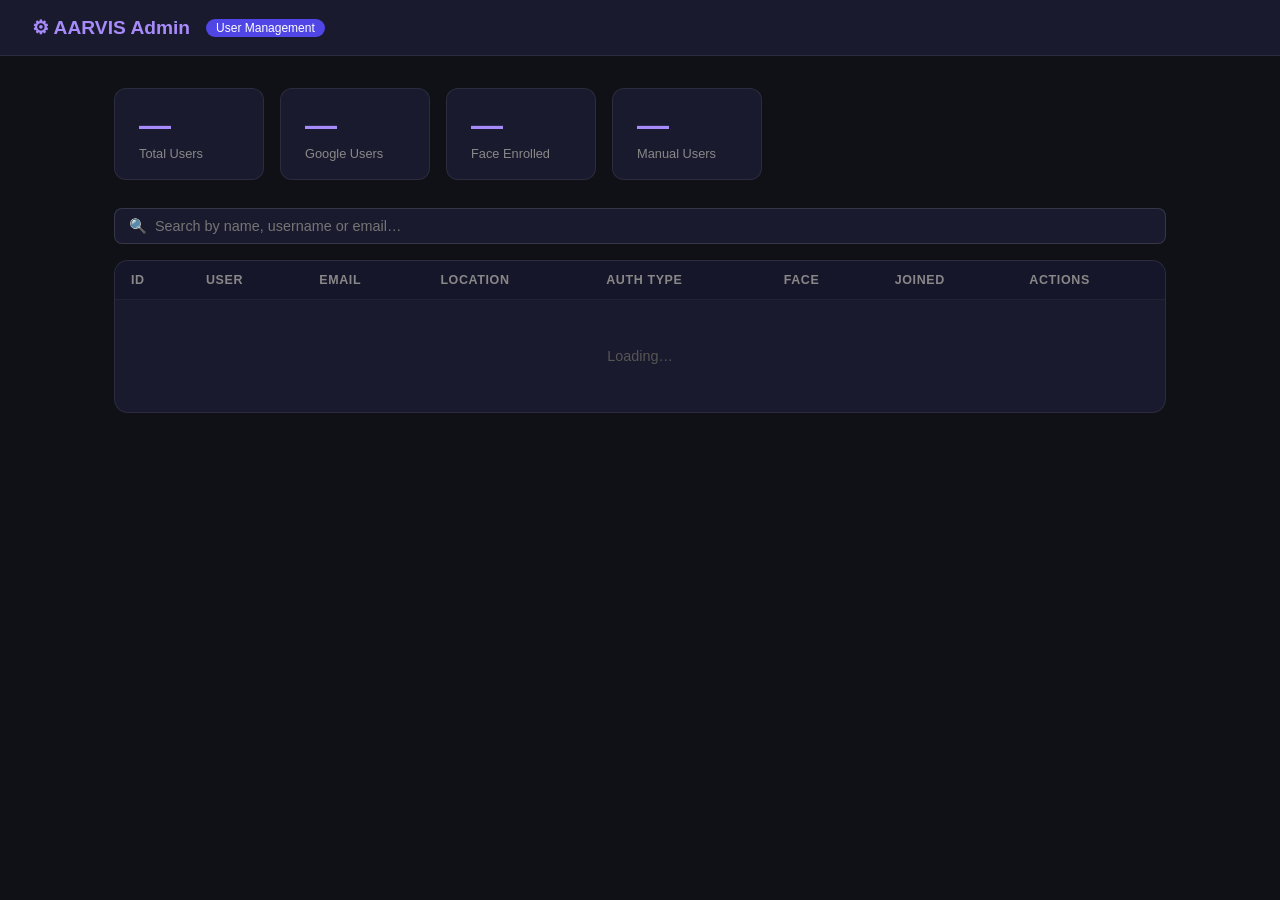
==== web/templates/admin.html @ 24c47ec5 "Adjusted UI resolution for compatibility with new monitors and final cleanup" ====
<!DOCTYPE html>
<html lang="en">
<head>
    <meta charset="UTF-8">
    <meta name="viewport" content="width=device-width, initial-scale=1.0">
    <title>AARVIS Admin</title>
    <style>
        * { margin: 0; padding: 0; box-sizing: border-box; }
        body {
            font-family: 'Segoe UI', sans-serif;
            background: #0f1117; color: #e0e0e0; min-height: 100vh;
        }
        header {
            background: #1a1a2e; border-bottom: 1px solid rgba(255,255,255,0.08);
            padding: 16px 32px; display: flex; align-items: center; gap: 16px;
        }
        header h1 { font-size: 1.2rem; font-weight: 700; color: #a78bfa; }
        header span { color: #666; font-size: 0.85rem; }
        .badge { background: #4f46e5; color: #fff; font-size: 0.75rem; padding: 2px 10px; border-radius: 20px; }

        .container { max-width: 1100px; margin: 0 auto; padding: 32px 24px; }

        .stats { display: flex; gap: 16px; margin-bottom: 28px; flex-wrap: wrap; }
        .stat-card {
            background: #1a1a2e; border: 1px solid rgba(255,255,255,0.08);
            border-radius: 12px; padding: 18px 24px; min-width: 150px;
        }
        .stat-card .num { font-size: 2rem; font-weight: 700; color: #a78bfa; }
        .stat-card .label { font-size: 0.8rem; color: #888; margin-top: 2px; }

        .toolbar {
            display: flex; gap: 12px; margin-bottom: 16px; align-items: center; flex-wrap: wrap;
        }
        .search {
            flex: 1; min-width: 200px; background: #1a1a2e;
            border: 1px solid rgba(255,255,255,0.12); border-radius: 8px;
            padding: 9px 14px; color: #e0e0e0; font-size: 0.9rem;
            outline: none;
        }
        .search:focus { border-color: #a78bfa; }

        table { width: 100%; border-collapse: collapse; }
        .table-wrap {
            background: #1a1a2e; border: 1px solid rgba(255,255,255,0.08);
            border-radius: 14px; overflow: hidden;
        }
        thead th {
            background: #16162a; padding: 12px 16px; text-align: left;
            font-size: 0.78rem; text-transform: uppercase; color: #888;
            letter-spacing: 0.05em; font-weight: 600;
        }
        tbody tr { border-top: 1px solid rgba(255,255,255,0.05); transition: background 0.15s; }
        tbody tr:hover { background: rgba(255,255,255,0.03); }
        td { padding: 13px 16px; font-size: 0.88rem; vertical-align: middle; }
        td .sub { font-size: 0.76rem; color: #777; margin-top: 2px; }

        .badge-google { background: rgba(66,133,244,0.18); color: #4a9eff; border-radius: 6px; padding: 2px 8px; font-size: 0.73rem; font-weight: 600; }
        .badge-manual { background: rgba(167,139,250,0.15); color: #a78bfa; border-radius: 6px; padding: 2px 8px; font-size: 0.73rem; font-weight: 600; }
        .badge-face { background: rgba(74,222,128,0.15); color: #4ade80; border-radius: 6px; padding: 2px 8px; font-size: 0.73rem; }

        .actions { display: flex; gap: 8px; }
        .btn-icon {
            background: transparent; border: 1px solid rgba(255,255,255,0.12);
            color: #ccc; border-radius: 7px; padding: 5px 12px; cursor: pointer;
            font-size: 0.8rem; transition: all 0.15s;
        }
        .btn-icon:hover { background: rgba(255,255,255,0.07); }
        .btn-icon.del:hover { border-color: #f87171; color: #f87171; }

        /* Modal */
        .modal-bg {
            display: none; position: fixed; inset: 0;
            background: rgba(0,0,0,0.65); backdrop-filter: blur(4px);
            z-index: 100; align-items: center; justify-content: center;
        }
        .modal-bg.open { display: flex; }
        .modal {
            background: #1a1a2e; border: 1px solid rgba(255,255,255,0.12);
            border-radius: 16px; padding: 32px; width: 100%; max-width: 440px;
        }
        .modal h2 { font-size: 1.1rem; margin-bottom: 20px; }
        .field { margin-bottom: 14px; }
        .field label { display: block; font-size: 0.78rem; color: #888; margin-bottom: 4px; text-transform: uppercase; }
        .field input, .field textarea {
            width: 100%; background: #0f1117;
            border: 1px solid rgba(255,255,255,0.12); border-radius: 8px;
            padding: 9px 12px; color: #e0e0e0; font-size: 0.88rem; outline: none;
        }
        .field input:focus, .field textarea:focus { border-color: #a78bfa; }
        .modal-actions { display: flex; gap: 10px; margin-top: 22px; }
        .btn-save {
            flex: 1; background: linear-gradient(135deg, #4f46e5, #7c3aed);
            color: #fff; border: none; border-radius: 9px; padding: 10px;
            font-weight: 600; cursor: pointer; font-size: 0.9rem;
        }
        .btn-cancel {
            flex: 1; background: transparent;
            border: 1px solid rgba(255,255,255,0.15); color: #aaa;
            border-radius: 9px; padding: 10px; cursor: pointer; font-size: 0.9rem;
        }

        /* Toast */
        #toast {
            position: fixed; bottom: 28px; right: 28px;
            background: #1e1e3a; border: 1px solid rgba(255,255,255,0.12);
            color: #e0e0e0; padding: 12px 20px; border-radius: 10px;
            font-size: 0.875rem; transform: translateY(80px); opacity: 0;
            transition: all 0.3s; z-index: 200;
        }
        #toast.show { transform: translateY(0); opacity: 1; }
        #toast.ok { border-color: #4ade80; color: #4ade80; }
        #toast.err { border-color: #f87171; color: #f87171; }

        .empty { text-align: center; padding: 48px; color: #555; font-size: 0.9rem; }
    </style>
</head>
<body>
<header>
    <h1>&#9881; AARVIS Admin</h1>
    <span class="badge">User Management</span>
</header>

<div class="container">
    <div class="stats">
        <div class="stat-card"><div class="num" id="statTotal">—</div><div class="label">Total Users</div></div>
        <div class="stat-card"><div class="num" id="statGoogle">—</div><div class="label">Google Users</div></div>
        <div class="stat-card"><div class="num" id="statFace">—</div><div class="label">Face Enrolled</div></div>
        <div class="stat-card"><div class="num" id="statManual">—</div><div class="label">Manual Users</div></div>
    </div>

    <div class="toolbar">
        <input class="search" id="searchBox" placeholder="&#128269;  Search by name, username or email…" oninput="filterTable()">
    </div>

    <div class="table-wrap">
        <table id="userTable">
            <thead>
                <tr>
                    <th>ID</th>
                    <th>User</th>
                    <th>Email</th>
                    <th>Location</th>
                    <th>Auth Type</th>
                    <th>Face</th>
                    <th>Joined</th>
                    <th>Actions</th>
                </tr>
            </thead>
            <tbody id="userBody">
                <tr><td colspan="8" class="empty">Loading…</td></tr>
            </tbody>
        </table>
    </div>
</div>

<!-- Edit Modal -->
<div class="modal-bg" id="editModal">
    <div class="modal">
        <h2>&#9998; Edit User</h2>
        <input type="hidden" id="editId">
        <div class="field"><label>Full Name</label><input id="editName"></div>
        <div class="field"><label>Email</label><input id="editEmail"></div>
        <div class="field"><label>Location</label><input id="editLocation"></div>
        <div class="field"><label>Interests</label><input id="editInterests" placeholder="comma-separated"></div>
        <div class="modal-actions">
            <button class="btn-cancel" onclick="closeModal()">Cancel</button>
            <button class="btn-save" onclick="saveEdit()">Save Changes</button>
        </div>
    </div>
</div>

<div id="toast"></div>

<script>
    let allUsers = [];
    let faceUsers = [];

    async function loadUsers() {
        const [usersRes, faceRes] = await Promise.all([
            fetch('/api/admin/users'),
            fetch('/api/admin/face-list')
        ]);
        allUsers = await usersRes.json();
        faceUsers = await faceRes.json();
        renderTable(allUsers);
        updateStats();
    }

    function updateStats() {
        document.getElementById('statTotal').textContent = allUsers.length;
        document.getElementById('statGoogle').textContent = allUsers.filter(u => u.google_id).length;
        document.getElementById('statFace').textContent = allUsers.filter(u => faceUsers.includes(u.username)).length;
        document.getElementById('statManual').textContent = allUsers.filter(u => !u.google_id).length;
    }

    function renderTable(users) {
        const tbody = document.getElementById('userBody');
        if (!users.length) {
            tbody.innerHTML = '<tr><td colspan="8" class="empty">No users found.</td></tr>';
            return;
        }
        tbody.innerHTML = users.map(u => {
            const hasFace = faceUsers.includes(u.username);
            const authBadge = u.google_id
                ? '<span class="badge-google">Google</span>'
                : '<span class="badge-manual">Manual</span>';
            const faceBadge = hasFace ? '<span class="badge-face">&#10003; Yes</span>' : '<span style="color:#555">No</span>';
            const joined = u.created_at ? u.created_at.split(' ')[0] : '—';
            return `<tr>
                <td>${u.id}</td>
                <td>
                    <strong>${esc(u.full_name)}</strong>
                    <div class="sub">@${esc(u.username)}</div>
                </td>
                <td>${esc(u.email)}</td>
                <td>${esc(u.location || '—')}</td>
                <td>${authBadge}</td>
                <td>${faceBadge}</td>
                <td>${joined}</td>
                <td><div class="actions">
                    <button class="btn-icon" onclick="openEdit(${u.id})">&#9998; Edit</button>
                    <button class="btn-icon del" onclick="deleteUser(${u.id}, '${esc(u.username)}')">&#128465; Delete</button>
                </div></td>
            </tr>`;
        }).join('');
    }

    function filterTable() {
        const q = document.getElementById('searchBox').value.toLowerCase();
        const filtered = allUsers.filter(u =>
            u.username.toLowerCase().includes(q) ||
            u.email.toLowerCase().includes(q) ||
            (u.full_name || '').toLowerCase().includes(q)
        );
        renderTable(filtered);
    }

    function openEdit(id) {
        const u = allUsers.find(x => x.id === id);
        if (!u) return;
        document.getElementById('editId').value = id;
        document.getElementById('editName').value = u.full_name || '';
        document.getElementById('editEmail').value = u.email || '';
        document.getElementById('editLocation').value = u.location || '';
        document.getElementById('editInterests').value = u.interests || '';
        document.getElementById('editModal').classList.add('open');
    }

    function closeModal() {
        document.getElementById('editModal').classList.remove('open');
    }

    async function saveEdit() {
        const id = document.getElementById('editId').value;
        const body = {
            full_name:  document.getElementById('editName').value,
            email:      document.getElementById('editEmail').value,
            location:   document.getElementById('editLocation').value,
            interests:  document.getElementById('editInterests').value,
        };
        const res = await fetch(`/api/admin/users/${id}`, {
            method: 'PUT',
            headers: { 'Content-Type': 'application/json' },
            body: JSON.stringify(body)
        });
        if (res.ok) { toast('User updated', 'ok'); closeModal(); loadUsers(); }
        else { toast('Update failed', 'err'); }
    }

    async function deleteUser(id, username) {
        if (!confirm(`Delete user "@${username}"? This cannot be undone.`)) return;
        const res = await fetch(`/api/admin/users/${id}`, { method: 'DELETE' });
        if (res.ok) { toast('User deleted', 'ok'); loadUsers(); }
        else { toast('Delete failed', 'err'); }
    }

    function toast(msg, type = 'ok') {
        const el = document.getElementById('toast');
        el.textContent = msg;
        el.className = `show ${type}`;
        setTimeout(() => el.className = '', 2800);
    }

    function esc(s) {
        return String(s || '').replace(/&/g,'&amp;').replace(/</g,'&lt;').replace(/>/g,'&gt;').replace(/"/g,'&quot;');
    }

    document.getElementById('editModal').addEventListener('click', function(e) {
        if (e.target === this) closeModal();
    });

    loadUsers();
</script>
</body>
</html>
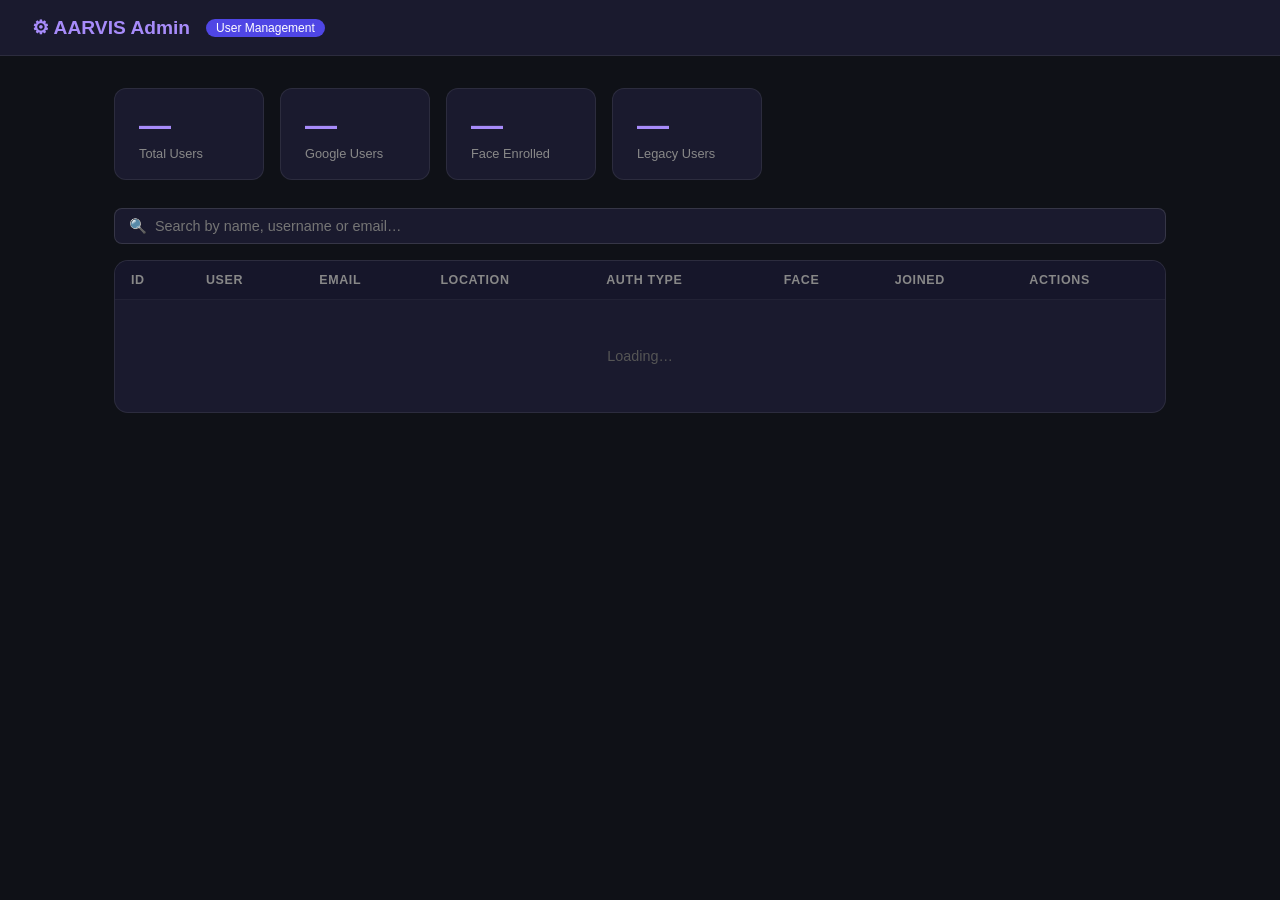
==== commit a5c41e5c: "removed manual register and login as we need google authentication" ====
--- a/web/templates/admin.html
+++ b/web/templates/admin.html
@@ -55,7 +55,7 @@
         td .sub { font-size: 0.76rem; color: #777; margin-top: 2px; }
 
         .badge-google { background: rgba(66,133,244,0.18); color: #4a9eff; border-radius: 6px; padding: 2px 8px; font-size: 0.73rem; font-weight: 600; }
-        .badge-manual { background: rgba(167,139,250,0.15); color: #a78bfa; border-radius: 6px; padding: 2px 8px; font-size: 0.73rem; font-weight: 600; }
+        .badge-legacy { background: rgba(167,139,250,0.15); color: #a78bfa; border-radius: 6px; padding: 2px 8px; font-size: 0.73rem; font-weight: 600; }
         .badge-face { background: rgba(74,222,128,0.15); color: #4ade80; border-radius: 6px; padding: 2px 8px; font-size: 0.73rem; }
 
         .actions { display: flex; gap: 8px; }
@@ -125,7 +125,7 @@
         <div class="stat-card"><div class="num" id="statTotal">—</div><div class="label">Total Users</div></div>
         <div class="stat-card"><div class="num" id="statGoogle">—</div><div class="label">Google Users</div></div>
         <div class="stat-card"><div class="num" id="statFace">—</div><div class="label">Face Enrolled</div></div>
-        <div class="stat-card"><div class="num" id="statManual">—</div><div class="label">Manual Users</div></div>
+        <div class="stat-card"><div class="num" id="statLegacy">—</div><div class="label">Legacy Users</div></div>
     </div>
 
     <div class="toolbar">
@@ -190,7 +190,7 @@
         document.getElementById('statTotal').textContent = allUsers.length;
         document.getElementById('statGoogle').textContent = allUsers.filter(u => u.google_id).length;
         document.getElementById('statFace').textContent = allUsers.filter(u => faceUsers.includes(u.username)).length;
-        document.getElementById('statManual').textContent = allUsers.filter(u => !u.google_id).length;
+        document.getElementById('statLegacy').textContent = allUsers.filter(u => !u.google_id).length;
     }
 
     function renderTable(users) {
@@ -203,7 +203,7 @@
             const hasFace = faceUsers.includes(u.username);
             const authBadge = u.google_id
                 ? '<span class="badge-google">Google</span>'
-                : '<span class="badge-manual">Manual</span>';
+                : '<span class="badge-legacy">Legacy</span>';
             const faceBadge = hasFace ? '<span class="badge-face">&#10003; Yes</span>' : '<span style="color:#555">No</span>';
             const joined = u.created_at ? u.created_at.split(' ')[0] : '—';
             return `<tr>
